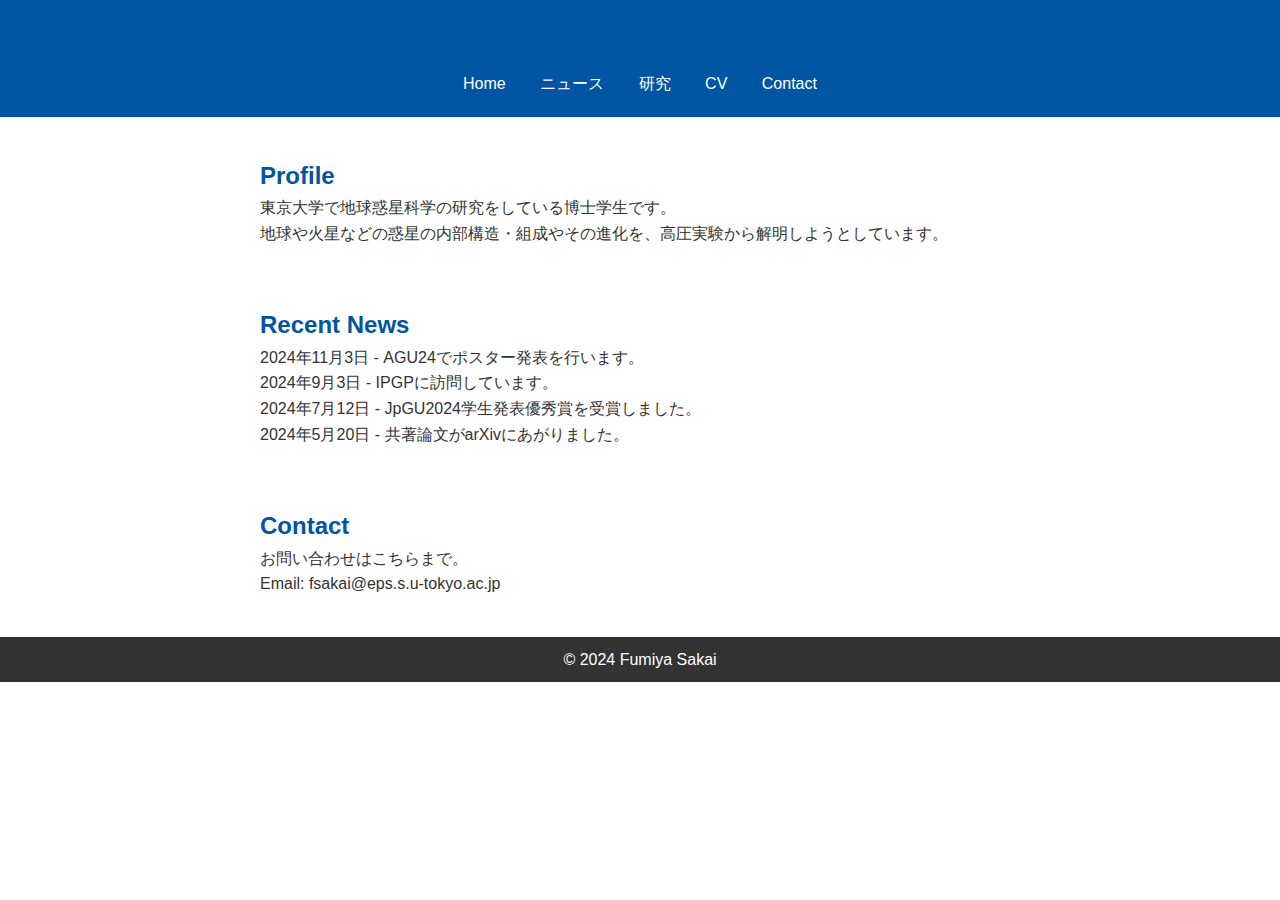
==== index.html @ 713836ce "commit" ====
<!DOCTYPE html>
<html lang="ja">
<head>
    <meta charset="UTF-8">
    <meta name="viewport" content="width=device-width, initial-scale=1.0">
    <title>FumiyaSakai-website</title>
    <link rel="stylesheet" href="style.css">
</head>
<body>
    <header>
        <h1>index</h1>
        <nav>
            <a href="index.html">Home</a>
            <a href="news.html">ニュース</a>
            <a href="research.html">研究</a>
            <a href="cv.html">CV</a>
            <a href="#contact">Contact</a>
        </nav>
    </header>

    <section id="about">
        <h2>Profile</h2>
        <p>東京大学で地球惑星科学の研究をしている博士学生です。</p>
        <p>地球や火星などの惑星の内部構造・組成やその進化を、高圧実験から解明しようとしています。</p>
    </section>

    <section id="news">
        <h2>Recent News</h2>
        <ul id="recent-news">
            <!-- JavaScriptでニュース項目を追加可能 -->
        </ul>
    </section>

    <section id="contact">
        <h2>Contact</h2>
        <p>お問い合わせはこちらまで。</p>
        <p>Email: fsakai@eps.s.u-tokyo.ac.jp</p>
    </section>

    <footer>
        <p>&copy; 2024 Fumiya Sakai</p>
    </footer>

    <script src="script.js"></script>
</body>
</html>
---- style.css ----
* {
    margin: 0;
    padding: 0;
    box-sizing: border-box;
}

body {
    font-family: Arial, sans-serif;
    line-height: 1.6;
    color: #333;
}

header {
    background: #0055a2;
    color: #fff;
    padding: 20px 0;
    text-align: center;
}

header nav a {
    color: #fff;
    margin: 0 15px;
    text-decoration: none;
}

section {
    padding: 20px;
    margin: 20px auto;
    max-width: 800px;
}

#recent-news {
    list-style-type: none; /* 黒点を消す */
    padding: 0;            /* 左の余白を消す */
}

#name {
    list-style-type: none; /* 黒点を消す */
    padding: 0;            /* 左の余白を消す */
}

#edu {
    list-style-type: none; /* 黒点を消す */
    padding: 0;            /* 左の余白を消す */
}

#publication {
    list-style-type: none; /* 黒点を消す */
    padding: 0;            /* 左の余白を消す */
}

#lecture {
    list-style-type: none; /* 黒点を消す */
    padding: 0;            /* 左の余白を消す */
}


h1, h2 {
    color: #0055a2;
}

footer {
    background: #333;
    color: #fff;
    text-align: center;
    padding: 10px 0;
    margin-top: 20px;
}
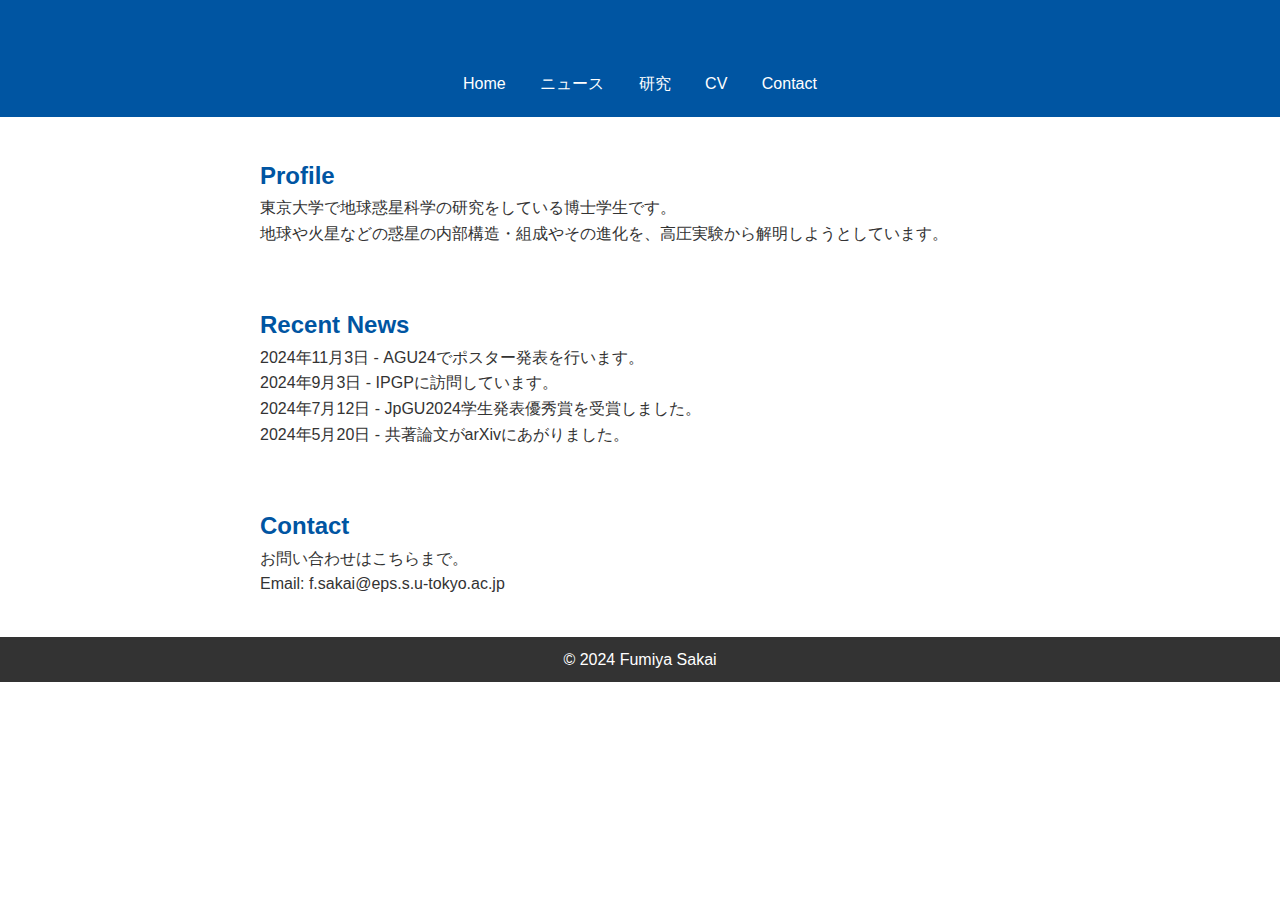
==== commit 2b871202: "update" ====
--- a/index.html
+++ b/index.html
@@ -1,9 +1,20 @@
 <!DOCTYPE html>
 <html lang="ja">
 <head>
+<!-- Google tag (gtag.js) -->
+<script async src="https://www.googletagmanager.com/gtag/js?id=G-HV9TNLE12M"></script>
+<script>
+  window.dataLayer = window.dataLayer || [];
+  function gtag(){dataLayer.push(arguments);}
+  gtag('js', new Date());
+
+  gtag('config', 'G-HV9TNLE12M');
+</script>
     <meta charset="UTF-8">
     <meta name="viewport" content="width=device-width, initial-scale=1.0">
+
     <title>FumiyaSakai-website</title>
+
     <link rel="stylesheet" href="style.css">
 </head>
 <body>
@@ -34,7 +45,7 @@
     <section id="contact">
         <h2>Contact</h2>
         <p>お問い合わせはこちらまで。</p>
-        <p>Email: fsakai@eps.s.u-tokyo.ac.jp</p>
+        <p>Email: f.sakai@eps.s.u-tokyo.ac.jp</p>
     </section>
 
     <footer>
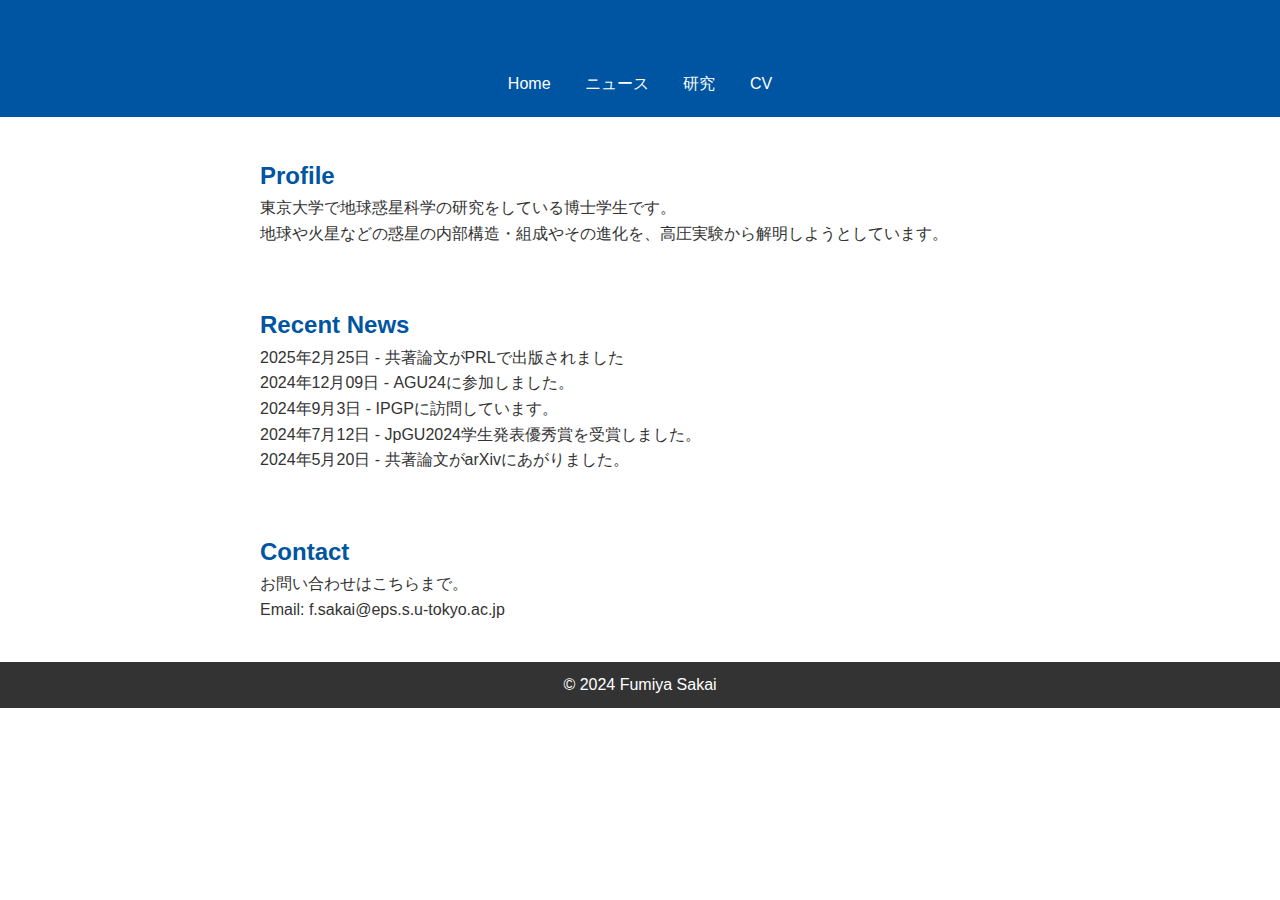
==== commit e319d94b: "update" ====
--- a/index.html
+++ b/index.html
@@ -25,7 +25,6 @@
             <a href="news.html">ニュース</a>
             <a href="research.html">研究</a>
             <a href="cv.html">CV</a>
-            <a href="#contact">Contact</a>
         </nav>
     </header>
 
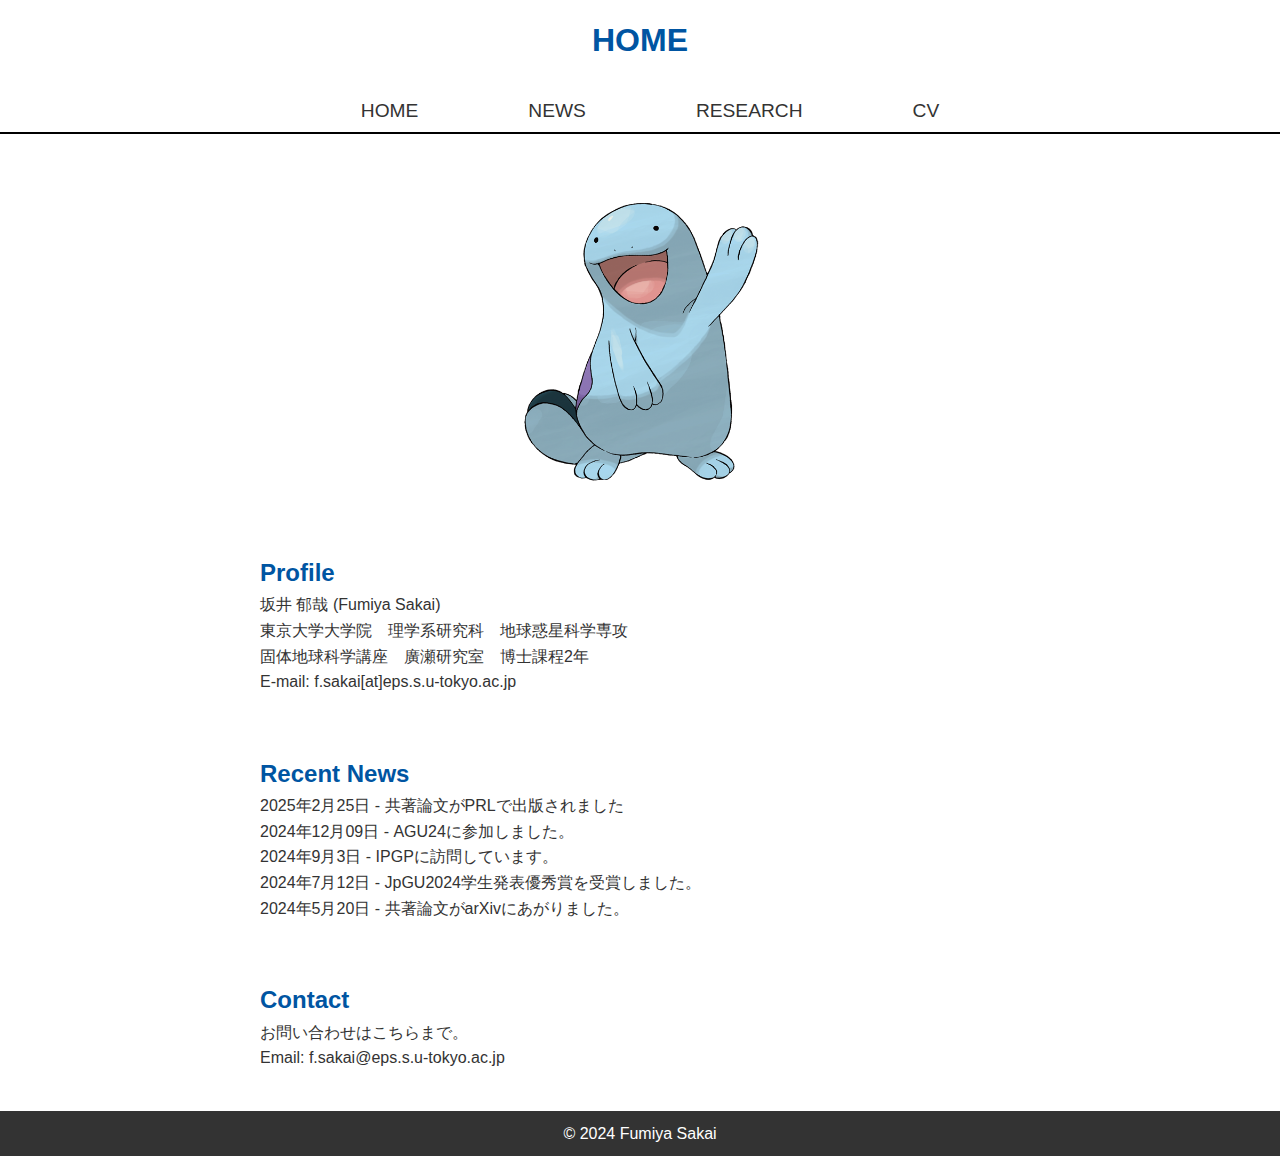
==== commit 8a74a5ce: "update" ====
--- a/index.html
+++ b/index.html
@@ -19,19 +19,29 @@
 </head>
 <body>
     <header>
-        <h1>index</h1>
+        <h1>HOME</h1>
         <nav>
-            <a href="index.html">Home</a>
-            <a href="news.html">ニュース</a>
-            <a href="research.html">研究</a>
+            <a href="index.html">HOME</a>
+            <a href="news.html">NEWS</a>
+            <a href="research.html">RESEARCH</a>
             <a href="cv.html">CV</a>
         </nav>
     </header>
 
+
+    <section id="gallery">
+        <div class="image-container">
+            <img src="image/profile.png" alt="Profile Image">
+        </div>
+    </section>
+
+
     <section id="about">
         <h2>Profile</h2>
-        <p>東京大学で地球惑星科学の研究をしている博士学生です。</p>
-        <p>地球や火星などの惑星の内部構造・組成やその進化を、高圧実験から解明しようとしています。</p>
+        <p>坂井 郁哉 (Fumiya Sakai)</p>
+        <p>東京大学大学院　理学系研究科　地球惑星科学専攻</p>
+        <p>固体地球科学講座　廣瀬研究室　博士課程2年</p>
+        <p>E-mail: f.sakai[at]eps.s.u-tokyo.ac.jp</p>
     </section>
 
     <section id="news">
--- a/style.css
+++ b/style.css
@@ -10,15 +10,55 @@
     color: #333;
 }
 
+nav {
+    display: flex;
+    justify-content: center;
+    gap: 80px;
+    font-size: 1.2em;
+    /* margin-bottom: 10px; */
+    padding-left: 20px; /* ナビゲーションも左寄せ */
+    border-bottom: 2px solid black; /* 下線を追加 */
+    padding-bottom: 5px; /* 下線と文字の間隔を調整 */
+}
+
+nav a {
+    text-decoration: none;
+    color: black;
+}
+
+nav a:hover {
+    color: #0055a2;           /* ホバー時の文字色 */
+    border-radius: 5px;     /* 角を少し丸く */
+}
+
+hr {
+    border: 1px solid black;
+    width: 90%;
+    margin: 10px auto;
+}
+
+.image-container {
+    display: flex;
+    justify-content: center;
+    gap: 20px;
+    margin-top: 20px;
+}
+
+.image-container img {
+    width: 40%;
+    border-radius: 10px;
+}
+
 header {
-    background: #0055a2;
+    /*background: #fff;#0055a2;*/
     color: #fff;
-    padding: 20px 0;
+    padding: 15px 0 5px 0;
+    height: 130px;
     text-align: center;
 }
 
 header nav a {
-    color: #fff;
+    color: #333;
     margin: 0 15px;
     text-decoration: none;
 }
@@ -55,7 +95,12 @@
 }
 
 
-h1, h2 {
+h1 {
+    color: #0055a2;
+    margin-bottom: 30px;
+}
+
+h2 {
     color: #0055a2;
 }
 
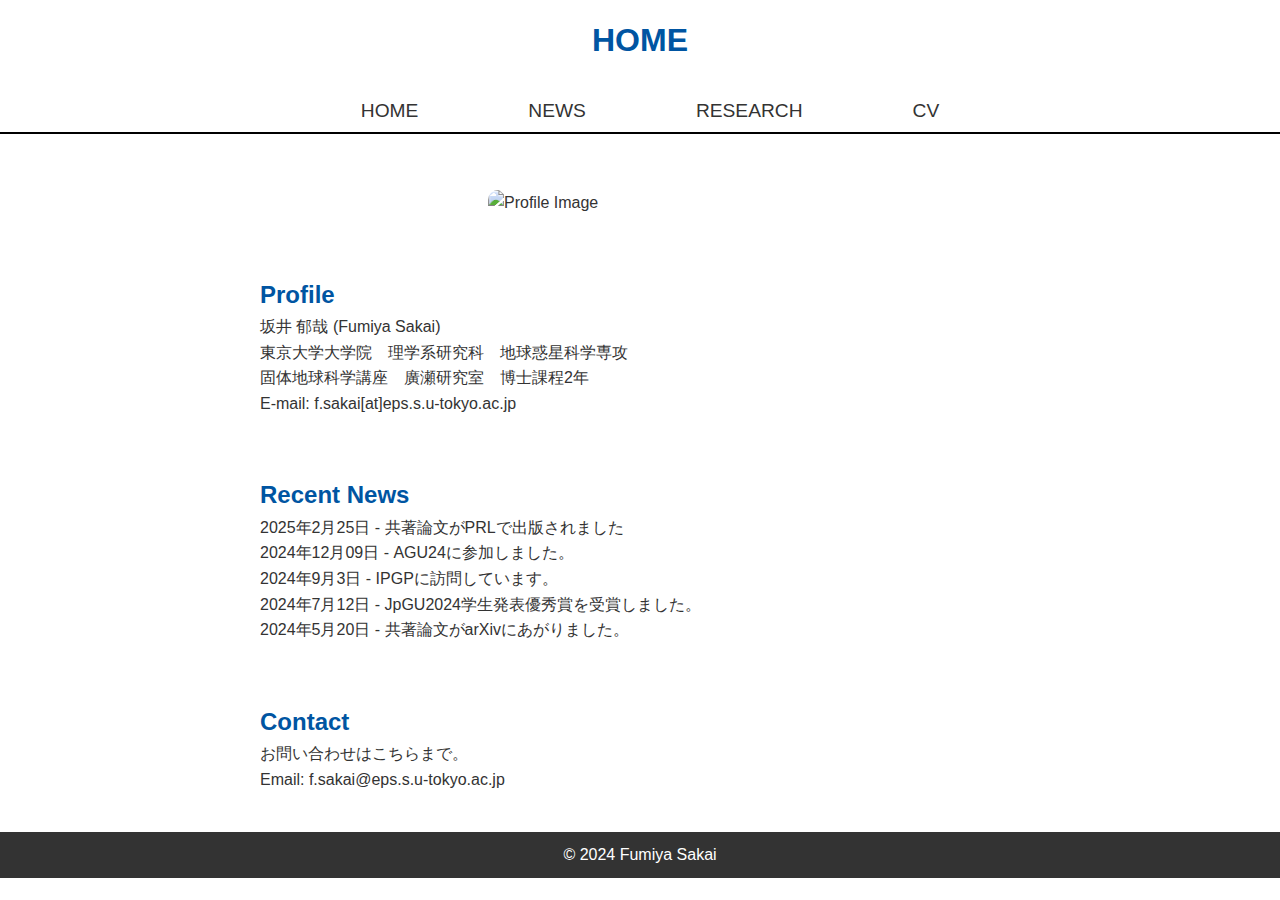
==== commit 0d7daa96: "update" ====
--- a/index.html
+++ b/index.html
@@ -31,7 +31,7 @@
 
     <section id="gallery">
         <div class="image-container">
-            <img src="image/profile.png" alt="Profile Image">
+            <img src="image/profile.jpg" alt="Profile Image">
         </div>
     </section>
 
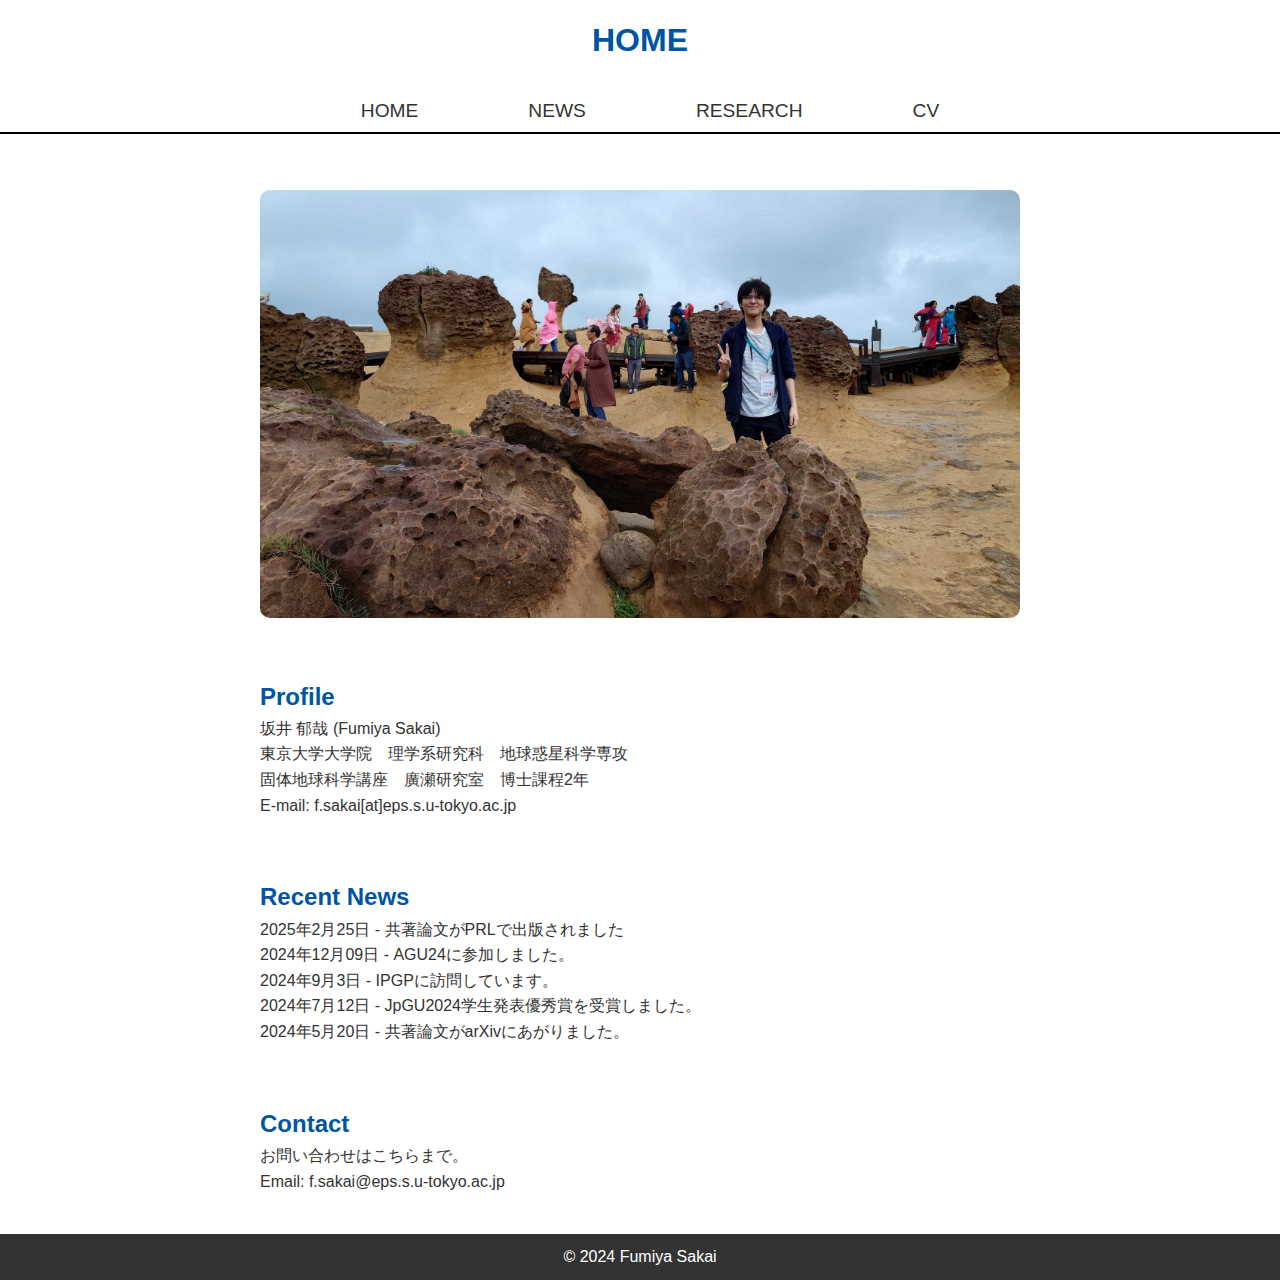
==== commit 438ce1a9: "update" ====
--- a/index.html
+++ b/index.html
@@ -31,7 +31,7 @@
 
     <section id="gallery">
         <div class="image-container">
-            <img src="image/profile.jpg" alt="Profile Image">
+            <img src="image/profile.jpg" alt="image">
         </div>
     </section>
 
--- a/style.css
+++ b/style.css
@@ -45,7 +45,7 @@
 }
 
 .image-container img {
-    width: 40%;
+    width: 100%;
     border-radius: 10px;
 }
 
